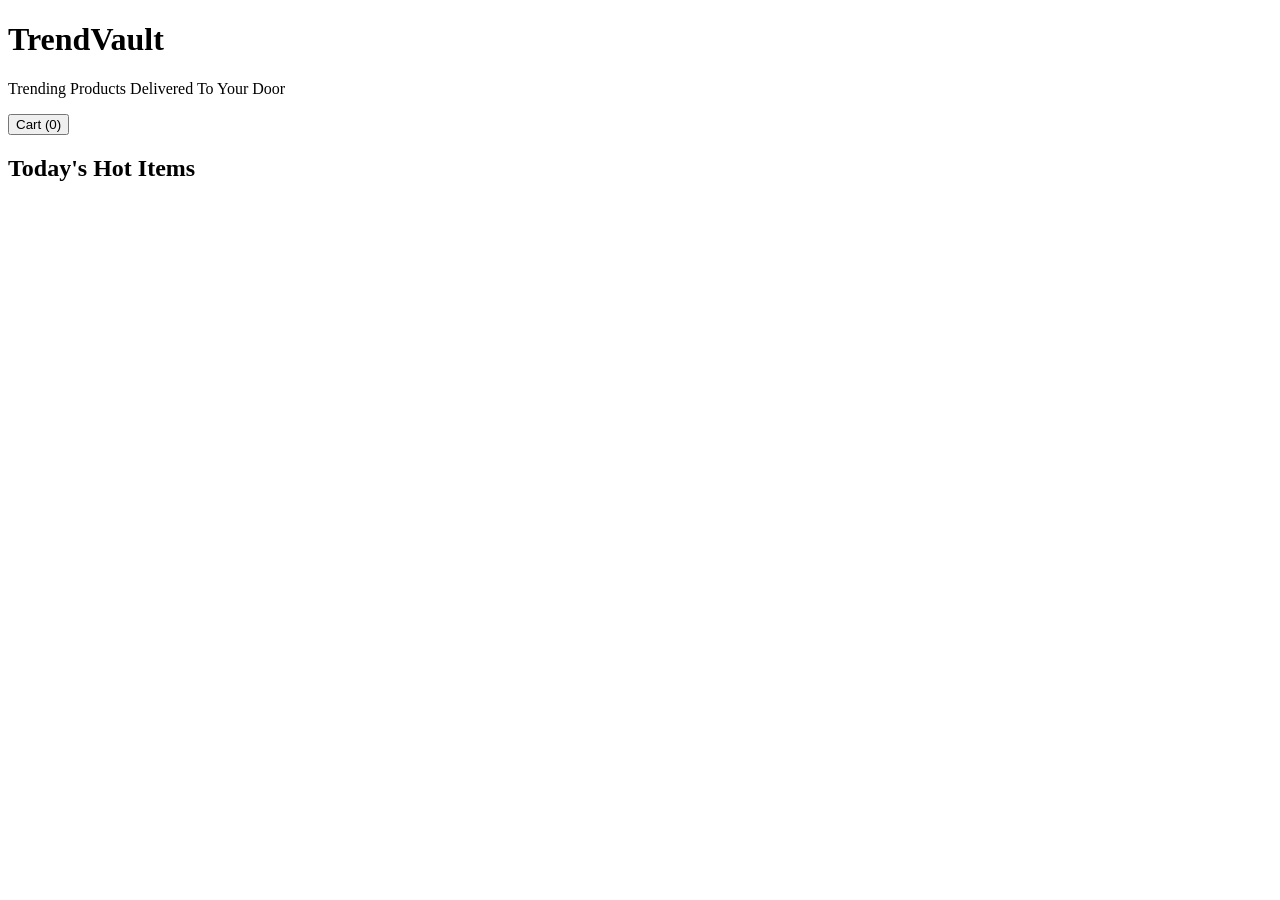
==== index.html @ 258f5e51 "Create index.html" ====
<!DOCTYPE html>
<html lang="en">
<head>
<meta charset="UTF-8">
<meta name="viewport" content="width=device-width, initial-scale=1.0">
<title>TrendVault</title>

<link rel="stylesheet" href="style.css">
</head>
<body>

<header>
    <h1>TrendVault</h1>
    <p>Trending Products Delivered To Your Door</p>

    <button id="cartBtn">
        Cart (<span id="cartCount">0</span>)
    </button>
</header>

<section class="hero">
    <h2>Today's Hot Items</h2>
</section>

<section id="products" class="products"></section>

<script src="script.js"></script>
</body>
</html>
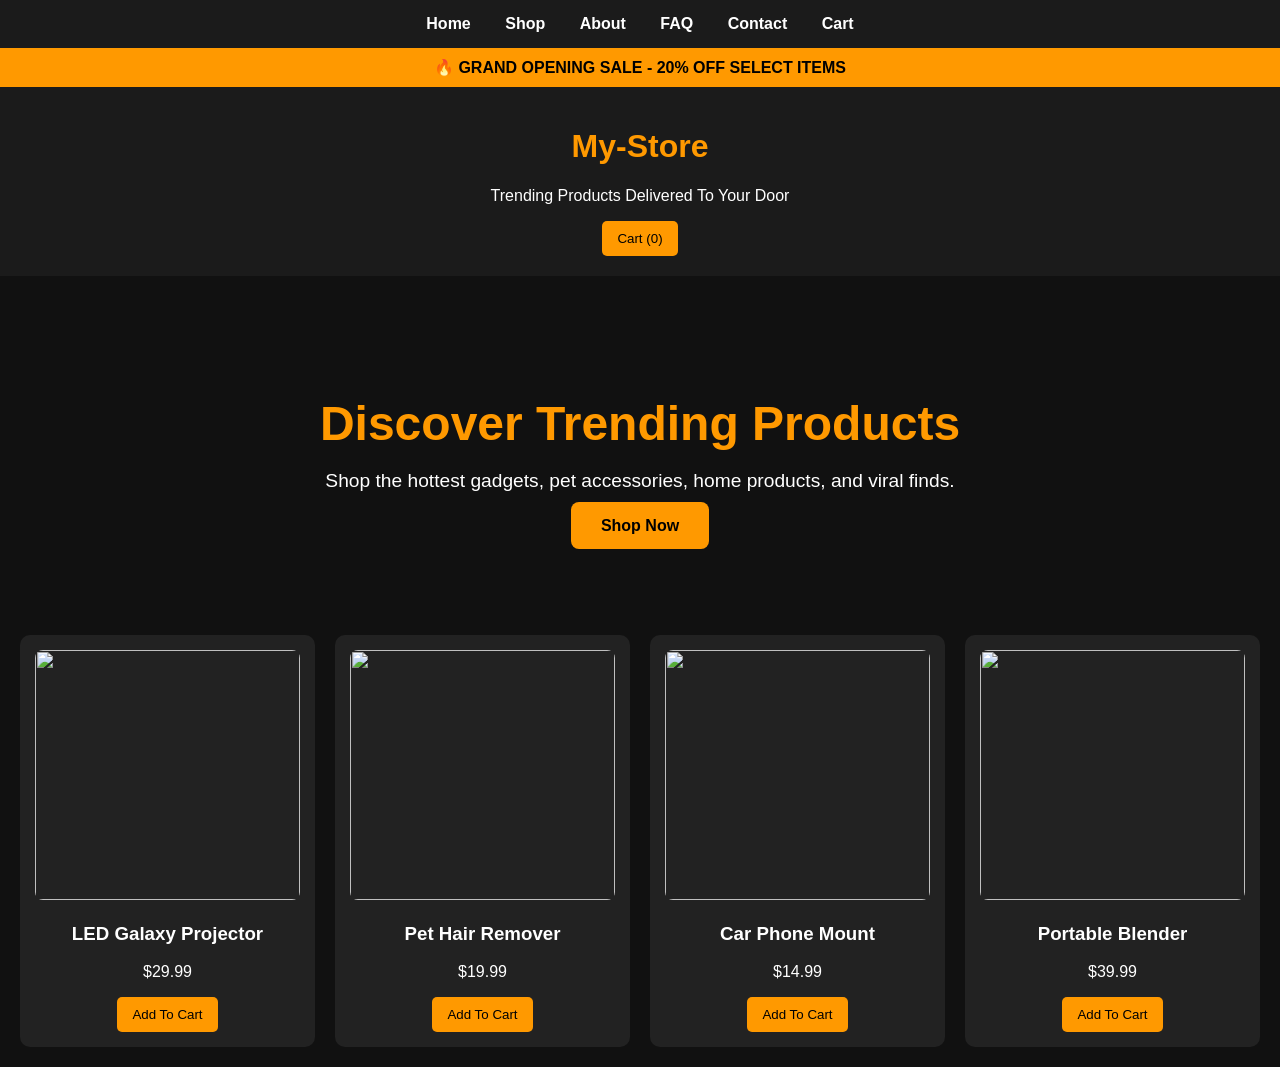
==== commit d2701fcb: "Update index.html" ====
--- a/index.html
+++ b/index.html
@@ -3,14 +3,29 @@
 <head>
 <meta charset="UTF-8">
 <meta name="viewport" content="width=device-width, initial-scale=1.0">
+
 <title>TrendVault</title>
 
 <link rel="stylesheet" href="style.css">
 </head>
+
 <body>
 
+<nav>
+    <a href="index.html">Home</a>
+    <a href="shop.html">Shop</a>
+    <a href="about.html">About</a>
+    <a href="faq.html">FAQ</a>
+    <a href="contact.html">Contact</a>
+    <a href="cart.html">Cart</a>
+</nav>
+
+<div class="sale-banner">
+    🔥 GRAND OPENING SALE - 20% OFF SELECT ITEMS
+</div>
+
 <header>
-    <h1>TrendVault</h1>
+    <h1>My-Store</h1>
     <p>Trending Products Delivered To Your Door</p>
 
     <button id="cartBtn">
@@ -19,11 +34,21 @@
 </header>
 
 <section class="hero">
-    <h2>Today's Hot Items</h2>
+    <h1>Discover Trending Products</h1>
+
+    <p>
+        Shop the hottest gadgets, pet accessories,
+        home products, and viral finds.
+    </p>
+
+    <a href="shop.html" class="shop-btn">
+        Shop Now
+    </a>
 </section>
 
 <section id="products" class="products"></section>
 
 <script src="script.js"></script>
+
 </body>
 </html>
--- a/style.css
+++ b/style.css
@@ -0,0 +1,119 @@
+body{
+    margin:0;
+    font-family:Arial, sans-serif;
+    background:#111;
+    color:white;
+}
+
+header{
+    text-align:center;
+    padding:20px;
+    background:#1b1b1b;
+}
+
+h1{
+    color:#ff9900;
+}
+
+.hero{
+    text-align:center;
+    padding:40px;
+}
+
+.products{
+    display:grid;
+    grid-template-columns:repeat(auto-fit,minmax(250px,1fr));
+    gap:20px;
+    padding:20px;
+}
+
+.card{
+    background:#222;
+    border-radius:10px;
+    padding:15px;
+    text-align:center;
+}
+
+.card img{
+    width:100%;
+    height:250px;
+    object-fit:cover;
+    border-radius:8px;
+}
+
+button{
+    background:#ff9900;
+    border:none;
+    padding:10px 15px;
+    cursor:pointer;
+    border-radius:5px;
+}
+nav{
+    background:#1b1b1b;
+    padding:15px;
+    text-align:center;
+}
+
+nav a{
+    color:white;
+    text-decoration:none;
+    margin:0 15px;
+    font-weight:bold;
+}
+
+nav a:hover{
+    color:#ff9900;
+}
+
+.hero{
+    text-align:center;
+    padding:80px 20px;
+}
+
+.hero h1{
+    font-size:3rem;
+    margin-bottom:10px;
+}
+
+.hero p{
+    font-size:1.2rem;
+    margin-bottom:25px;
+}
+
+.shop-btn{
+    background:#ff9900;
+    color:black;
+    text-decoration:none;
+    padding:15px 30px;
+    border-radius:8px;
+    font-weight:bold;
+}
+
+.featured{
+    padding:40px 20px;
+}
+
+.featured h2{
+    text-align:center;
+}
+
+.feature-grid{
+    display:grid;
+    grid-template-columns:repeat(auto-fit,minmax(250px,1fr));
+    gap:20px;
+}
+
+.feature-card{
+    background:#222;
+    padding:20px;
+    border-radius:10px;
+    text-align:center;
+}
+
+.sale-banner{
+    background:#ff9900;
+    color:black;
+    text-align:center;
+    padding:10px;
+    font-weight:bold;
+}
